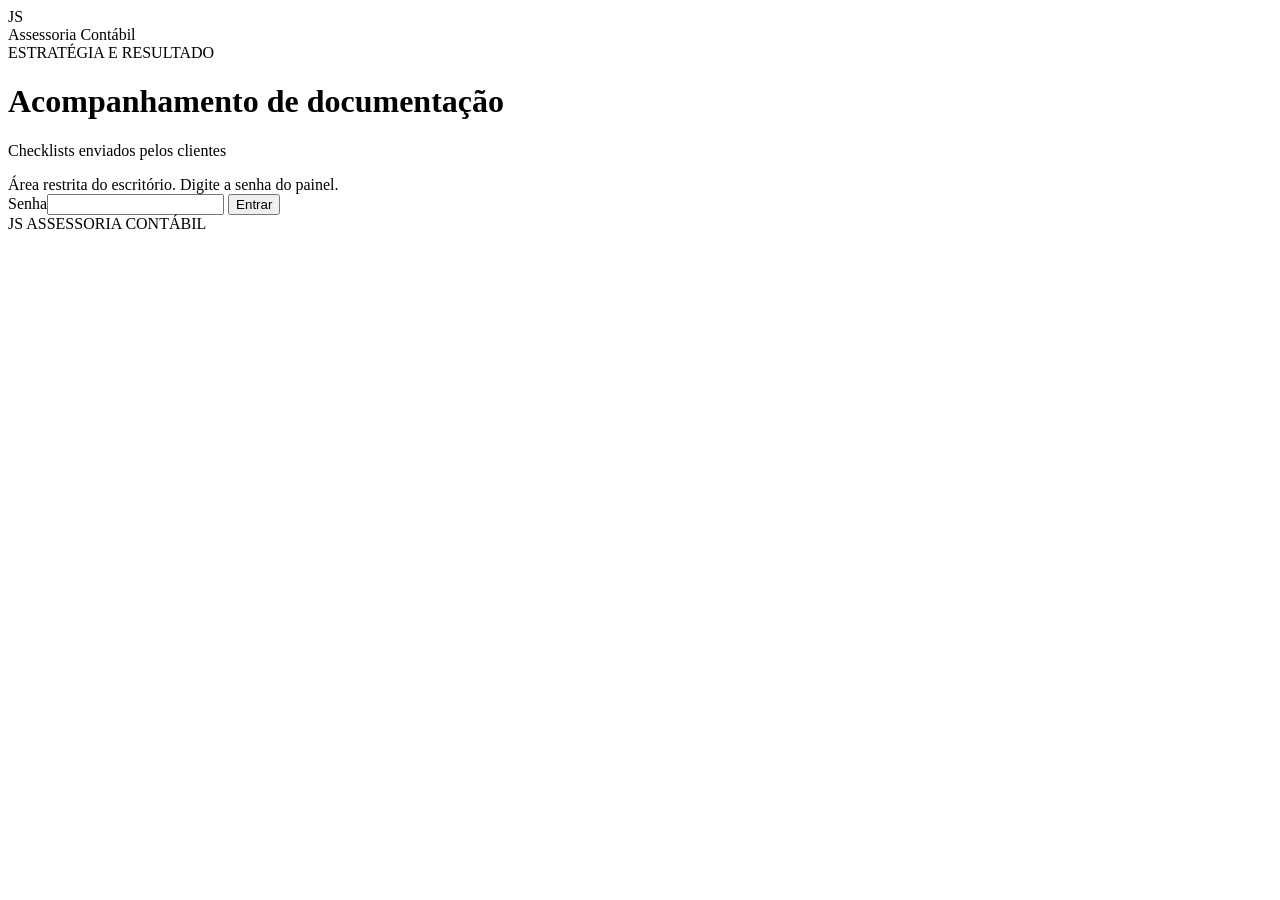
==== painel.html @ 1a3b8607 "Atualiza painel.html" ====
<!doctype html>
<html lang="pt-BR">
<head>
<meta charset="utf-8">
<meta name="viewport" content="width=device-width, initial-scale=1, viewport-fit=cover">
<meta name="robots" content="noindex, nofollow">
<title>Acompanhamento | JS Assessoria Contábil</title>
<link rel="stylesheet" href="styles.css">
</head>
<body>
<main>
  <header>
    <div class="brand"><div class="monogram">JS</div><div><div class="brandname">Assessoria Contábil</div><div class="sub">ESTRATÉGIA E RESULTADO</div></div></div>
    <h1>Acompanhamento de documentação</h1>
    <p>Checklists enviados pelos clientes</p>
  </header>

  <form class="content" id="login">
    <div class="note">Área restrita do escritório. Digite a senha do painel.</div>
    <div class="login">
      <label for="senha">Senha<input type="password" id="senha" autocomplete="current-password"></label>
      <button class="primary" type="submit">Entrar</button>
    </div>
    <span class="saved" id="login-msg" aria-live="polite"></span>
  </form>

  <div class="content" id="painel" hidden>
    <div class="stats">
      <div class="stat"><strong id="s-total">0</strong><span>Clientes</span></div>
      <div class="stat"><strong id="s-comp">0</strong><span>Completos</span></div>
      <div class="stat"><strong id="s-pend">0</strong><span>Com pendências</span></div>
    </div>
    <div class="actions">
      <button id="atualizar">Atualizar lista</button>
      <button id="sair">Sair</button>
      <span class="saved" id="painel-msg" aria-live="polite"></span>
    </div>
    <div id="lista" style="display:flex;flex-direction:column;gap:10px"></div>
  </div>

  <footer>JS ASSESSORIA CONTÁBIL</footer>
</main>
<script src="config.js"></script>
<script>
(function () {
  var $ = function (id) { return document.getElementById(id); };
  var TOTAL = ITENS.length;
  var senha = "";
  try { senha = sessionStorage.getItem("js-painel") || ""; } catch (e) {}

  function fmt(ts) { if (!ts) return "—"; var d = new Date(ts); return isNaN(d) ? "—" : d.toLocaleString("pt-BR", { day: "2-digit", month: "2-digit", year: "numeric", hour: "2-digit", minute: "2-digit" }); }
  function copiar(txt, btn) {
    var ok = function () { btn.textContent = "Copiado ✓"; };
    var falha = function () { btn.textContent = "Não foi possível copiar"; };
    try { navigator.clipboard.writeText(txt).then(ok, falha); } catch (e) { falha(); }
  }

  function render(rows) {
    rows.sort(function (a, b) { return (b.atualizadoEm || 0) - (a.atualizadoEm || 0); });
    $("s-total").textContent = rows.length;
    var comp = rows.filter(function (r) { return Number(r.marcados) >= TOTAL; }).length;
    $("s-comp").textContent = comp; $("s-pend").textContent = rows.length - comp;
    var lista = $("lista"); lista.replaceChildren();
    if (!rows.length) { lista.append(h("div", { "class": "empty", text: "Nenhum cliente enviou o checklist ainda." })); return; }
    rows.forEach(function (d) {
      var itens = d.itens || {};
      var n = Number(d.marcados) || 0;
      var chip = n >= TOTAL ? h("span", { "class": "chip ok", text: "Completo" }) : h("span", { "class": "chip warn", text: "Faltam " + (TOTAL - n) });
      var bar = h("div", { "class": "track" }, h("div", { "class": "bar" })); bar.firstChild.style.width = Math.min(100, 100 * n / TOTAL) + "%";
      var sum = h("summary", {}, h("span", { "class": "cname", text: d.empresa || "Empresa não informada" }), chip,
        h("div", { "class": "cmeta" }, h("span", { text: n + " de " + TOTAL }), bar, h("span", { text: "Atualizado " + fmt(d.atualizadoEm) })));
      var det = h("div", { "class": "detail" });
      det.append(h("div", { style: "font-size:13px;color:var(--muted)", text: "Responsável: " + (d.responsavel || "—") + " · Primeiro envio: " + fmt(d.criadoEm) }));
      SECOES.forEach(function (s) {
        var ul = h("ul");
        ITENS.filter(function (i) { return i.s === s[0]; }).forEach(function (i) {
          var y = !!itens[i.id];
          ul.append(h("li", { "class": y ? "y" : "n" }, h("span", { "class": "m", text: y ? "✓" : "✕" }), h("span", { text: i.t })));
        });
        det.append(h("h3", { text: s[0] }), ul);
      });
      if (d.observacoes) det.append(h("h3", { text: "Observações" }), h("div", { "class": "obsbox", text: String(d.observacoes) }));
      var pend = ITENS.filter(function (i) { return !itens[i.id]; }).map(function (i) { return "• " + i.t; });
      var acoes = h("div", { "class": "actions" });
      if (pend.length) {
        var bc = h("button", { type: "button", text: "Copiar pendências" });
        bc.onclick = function () { copiar("Olá! Para concluirmos o cadastro da " + (d.empresa || "sua empresa") + ", ainda faltam:\n" + pend.join("\n"), bc); };
        acoes.append(bc);
      }
      var bd = h("button", { type: "button", "class": "danger", text: "Excluir resposta" }); var conf = false;
      bd.onclick = function () {
        if (!conf) { conf = true; bd.textContent = "Clique de novo para excluir"; setTimeout(function () { conf = false; bd.textContent = "Excluir resposta"; }, 4000); return; }
        bd.disabled = true;
        chamarScript({ action: "excluir", senha: senha, id: d.id }).then(function (r) { if (!r.ok) throw 0; carregar(); })
          .catch(function () { bd.disabled = false; bd.textContent = "Não foi possível excluir"; });
      };
      acoes.append(bd); det.append(acoes);
      lista.append(h("details", { "class": "client" }, sum, det));
    });
  }

  function carregar() {
    $("painel-msg").textContent = "Carregando…";
    return chamarScript({ action: "listar", senha: senha }).then(function (r) {
      if (!r.ok) {
        if (r.erro === "senha") { sair(); $("login-msg").textContent = "Senha incorreta."; return; }
        throw new Error(r.erro);
      }
      $("login").hidden = true; $("painel").hidden = false;
      render(r.respostas || []);
      $("painel-msg").textContent = "Atualizado às " + new Date().toLocaleTimeString("pt-BR", { hour: "2-digit", minute: "2-digit" });
    }).catch(function (e) {
      var t = e.message === "config" ? "Falta configurar o link do Apps Script no arquivo config.js." : "Não foi possível carregar. Verifique a internet e tente de novo.";
      $("painel-msg").textContent = t; $("login-msg").textContent = t;
    });
  }
  function sair() { senha = ""; try { sessionStorage.removeItem("js-painel"); } catch (e) {} $("painel").hidden = true; $("login").hidden = false; $("senha").value = ""; }

  $("login").addEventListener("submit", function (ev) {
    ev.preventDefault(); senha = $("senha").value; if (!senha) return;
    try { sessionStorage.setItem("js-painel", senha); } catch (e) {}
    $("login-msg").textContent = "Verificando…"; carregar();
  });
  $("atualizar").onclick = carregar;
  $("sair").onclick = sair;
  if (senha) carregar();
})();
</script>
</body>
</html>
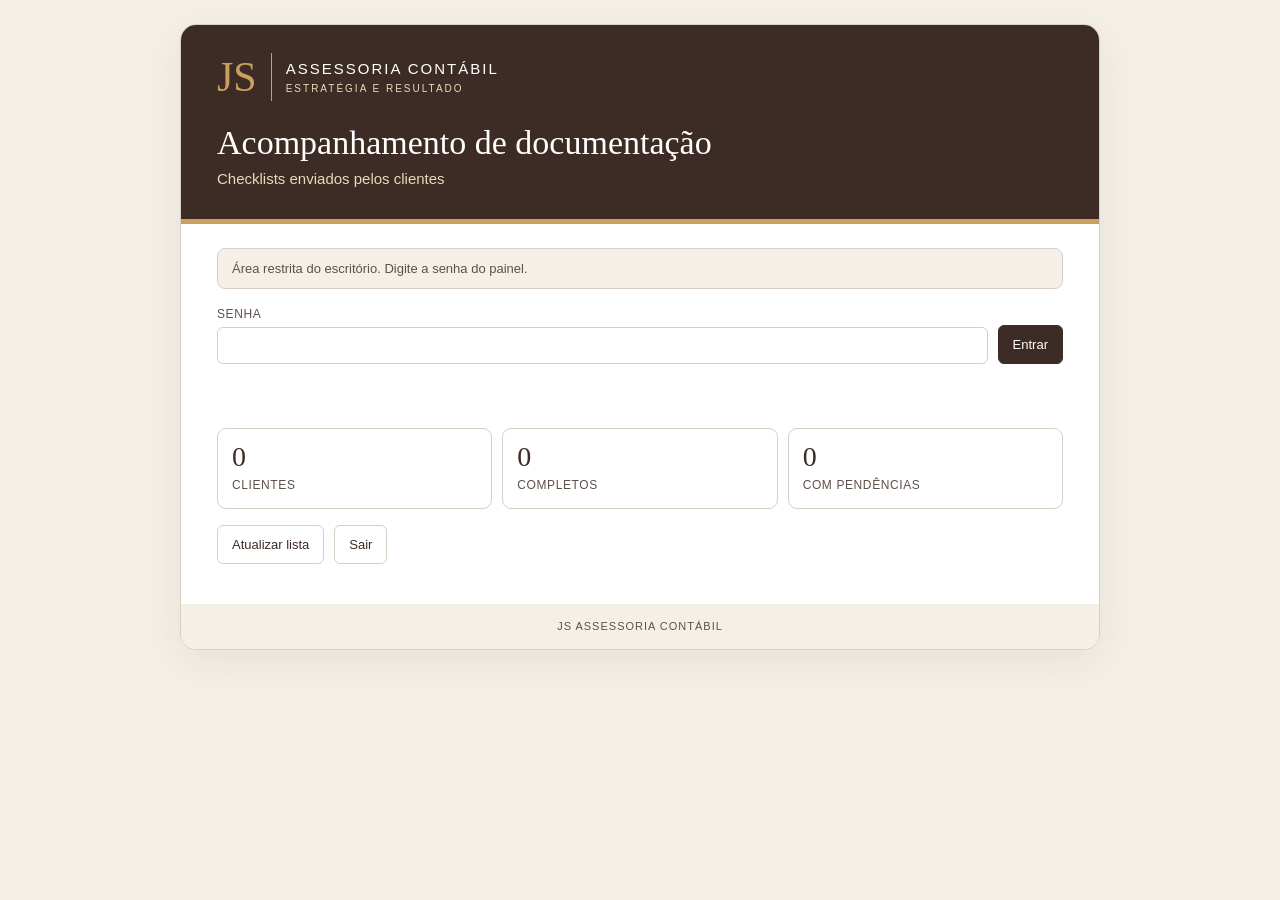
==== commit 3f26de9d: "Atualiza painel.html" ====
--- a/painel.html
+++ b/painel.html
@@ -5,7 +5,7 @@
 <meta name="viewport" content="width=device-width, initial-scale=1, viewport-fit=cover">
 <meta name="robots" content="noindex, nofollow">
 <title>Acompanhamento | JS Assessoria Contábil</title>
-<link rel="stylesheet" href="styles.css">
+<link rel="stylesheet" href="styles.css?v=2">
 </head>
 <body>
 <main>
@@ -106,7 +106,7 @@
         if (r.erro === "senha") { sair(); $("login-msg").textContent = "Senha incorreta."; return; }
         throw new Error(r.erro);
       }
-      $("login").hidden = true; $("painel").hidden = false;
+      $("login").hidden = true; $("painel").hidden = false; $("login-msg").textContent = "";
       render(r.respostas || []);
       $("painel-msg").textContent = "Atualizado às " + new Date().toLocaleTimeString("pt-BR", { hour: "2-digit", minute: "2-digit" });
     }).catch(function (e) {
--- a/styles.css
+++ b/styles.css
@@ -0,0 +1,76 @@
+:root{
+  --brown:#3D2C25;--gold:#C9A15E;--gold-ink:#7E5E2B;--bar:#9A733A;
+  --bg:#F4EFE7;--surface:#FFFFFF;--soft:#F4EFE7;--fg:#3D2C25;--muted:#5E504A;--line:#D9CFC4;--line-soft:#F0EBE5;
+  --head-bg:#3D2C25;--head-fg:#FFFFFF;--head-sub:#EBD9B8;
+  --ok:#2F6B45;--ok-bg:#E4F0E7;--warn:#8A5A12;--warn-bg:#F7EBD3;--danger:#9B2C2C;
+  --serif:Georgia,"Times New Roman",serif;--sans:Arial,Helvetica,sans-serif;
+  color-scheme:light;
+}
+*{box-sizing:border-box}
+html{-webkit-text-size-adjust:100%}
+body{margin:0;background:var(--bg);color:var(--fg);font:15px/1.5 var(--sans);padding:24px max(16px,env(safe-area-inset-right,0px)) 24px max(16px,env(safe-area-inset-left,0px))}
+main{max-width:920px;margin:0 auto;background:var(--surface);border:1px solid var(--line);border-radius:16px;overflow:hidden;box-shadow:0 12px 40px #3d2c2512}
+header{background:var(--head-bg);color:var(--head-fg);padding:28px 36px;border-bottom:5px solid var(--gold)}
+.brand{display:flex;align-items:center;gap:14px}
+.monogram{font:42px var(--serif);color:var(--gold);border-right:1px solid var(--gold);padding-right:14px}
+.brandname{font-size:15px;letter-spacing:2px;text-transform:uppercase}
+.sub{font-size:10px;letter-spacing:2px;color:var(--head-sub)}
+h1{font:34px/1.15 var(--serif);margin:22px 0 6px;text-wrap:balance}
+header p{margin:0;color:var(--head-sub)}
+.content{padding:24px 36px;display:flex;flex-direction:column;gap:16px}
+button{font:inherit;font-size:13px;padding:9px 14px;border:1px solid var(--line);border-radius:6px;background:var(--surface);color:var(--fg);cursor:pointer}
+button:focus-visible,input:focus-visible,textarea:focus-visible,summary:focus-visible{outline:2px solid var(--gold);outline-offset:2px}
+button.primary{background:var(--brown);color:#fff;border-color:var(--brown)}
+button.danger{color:var(--danger);border-color:var(--danger)}
+button:disabled{opacity:.55;cursor:default}
+.note{font-size:13px;color:var(--muted);background:var(--soft);border:1px solid var(--line);border-radius:8px;padding:10px 14px}
+.note.erro{color:var(--danger);border-color:var(--danger)}
+.fields{display:grid;grid-template-columns:1fr 1fr;gap:12px}
+.fields label,.obs label{display:flex;flex-direction:column;gap:4px;font-size:12px;letter-spacing:.6px;text-transform:uppercase;color:var(--muted);min-width:0}
+input[type=text],input[type=password],textarea{font:15px var(--sans);color:var(--fg);background:var(--surface);border:1px solid var(--line);border-radius:6px;padding:9px 11px;text-transform:none;letter-spacing:0;width:100%}
+textarea{min-height:80px;resize:vertical}
+.toolbar{display:flex;align-items:center;gap:12px;flex-wrap:wrap}
+.progress{flex:1;min-width:180px;font-size:13px;color:var(--muted)}
+.track{height:6px;background:var(--soft);border-radius:9px;margin-top:6px;overflow:hidden}
+.bar{height:100%;background:var(--bar);width:0;transition:width .2s}
+.saved{font-size:12px;color:var(--muted)}
+section{border:1px solid var(--line);border-radius:9px;overflow:hidden}
+h2{font-size:15px;margin:0;padding:10px 14px;background:var(--soft);display:flex;align-items:center;gap:12px}
+h2 b{color:var(--gold-ink);font-size:12px;letter-spacing:1px}
+.item{display:flex;gap:11px;align-items:flex-start;padding:8px 14px;border-top:1px solid var(--line-soft);cursor:pointer}
+.item input{appearance:none;-webkit-appearance:none;width:16px;height:16px;flex:none;margin:3px 0 0;border:1px solid var(--bar);border-radius:3px;display:grid;place-content:center;background:var(--surface);cursor:pointer}
+.item input:checked{background:var(--brown);border-color:var(--brown)}
+.item input:checked:after{content:'✓';color:#fff;font-size:12px}
+.item input:checked+span{color:var(--muted);text-decoration:line-through}
+.actions{display:flex;gap:10px;flex-wrap:wrap;align-items:center}
+.chip{display:inline-block;font-size:11px;letter-spacing:.6px;text-transform:uppercase;padding:3px 8px;border-radius:99px;font-weight:bold;white-space:nowrap}
+.chip.ok{background:var(--ok-bg);color:var(--ok)}
+.chip.warn{background:var(--warn-bg);color:var(--warn)}
+.stats{display:grid;grid-template-columns:repeat(3,1fr);gap:10px}
+.stat{border:1px solid var(--line);border-radius:9px;padding:12px 14px}
+.stat strong{display:block;font:28px var(--serif);font-variant-numeric:tabular-nums}
+.stat span{font-size:12px;color:var(--muted);text-transform:uppercase;letter-spacing:.6px}
+.client{border:1px solid var(--line);border-radius:9px;overflow:hidden}
+.client summary{list-style:none;cursor:pointer;padding:12px 14px;display:grid;grid-template-columns:1fr auto;gap:6px 12px;align-items:center}
+.client summary::-webkit-details-marker{display:none}
+.client[open] summary{background:var(--soft)}
+.cname{font-weight:bold;min-width:0;overflow-wrap:anywhere}
+.cmeta{font-size:12px;color:var(--muted);grid-column:1/-1;display:flex;gap:12px;flex-wrap:wrap;align-items:center;font-variant-numeric:tabular-nums}
+.cmeta .track{flex:1;min-width:120px;margin:0}
+.detail{padding:6px 14px 14px;display:flex;flex-direction:column;gap:10px}
+.detail h3{font-size:13px;margin:8px 0 2px;color:var(--gold-ink);letter-spacing:.5px}
+.detail ul{margin:0;padding:0;list-style:none;display:flex;flex-direction:column;gap:3px;font-size:14px}
+.detail li{display:flex;gap:8px}
+.detail li .m{flex:none;width:16px;font-weight:bold}
+.detail li.y .m{color:var(--ok)}
+.detail li.n{color:var(--muted)}
+.detail li.n .m{color:var(--danger)}
+.obsbox{white-space:pre-wrap;font-size:14px;background:var(--soft);border-radius:6px;padding:8px 10px;overflow-wrap:anywhere}
+.empty{text-align:center;color:var(--muted);padding:30px 10px;border:1px dashed var(--line);border-radius:9px}
+.login{display:flex;gap:10px;flex-wrap:wrap;align-items:flex-end}
+.login label{flex:1;min-width:200px;display:flex;flex-direction:column;gap:4px;font-size:12px;letter-spacing:.6px;text-transform:uppercase;color:var(--muted)}
+.done{text-align:center;padding:30px 10px;display:flex;flex-direction:column;gap:8px;align-items:center}
+.done strong{font:24px var(--serif)}
+footer{padding:14px 36px;background:var(--soft);color:var(--muted);font-size:11px;letter-spacing:1px;text-align:center}
+@media(max-width:600px){header,.content{padding:20px}h1{font-size:28px}.fields{grid-template-columns:1fr}.stat strong{font-size:22px}footer{padding:14px 20px}}
+@media(prefers-reduced-motion:reduce){.bar{transition:none}}
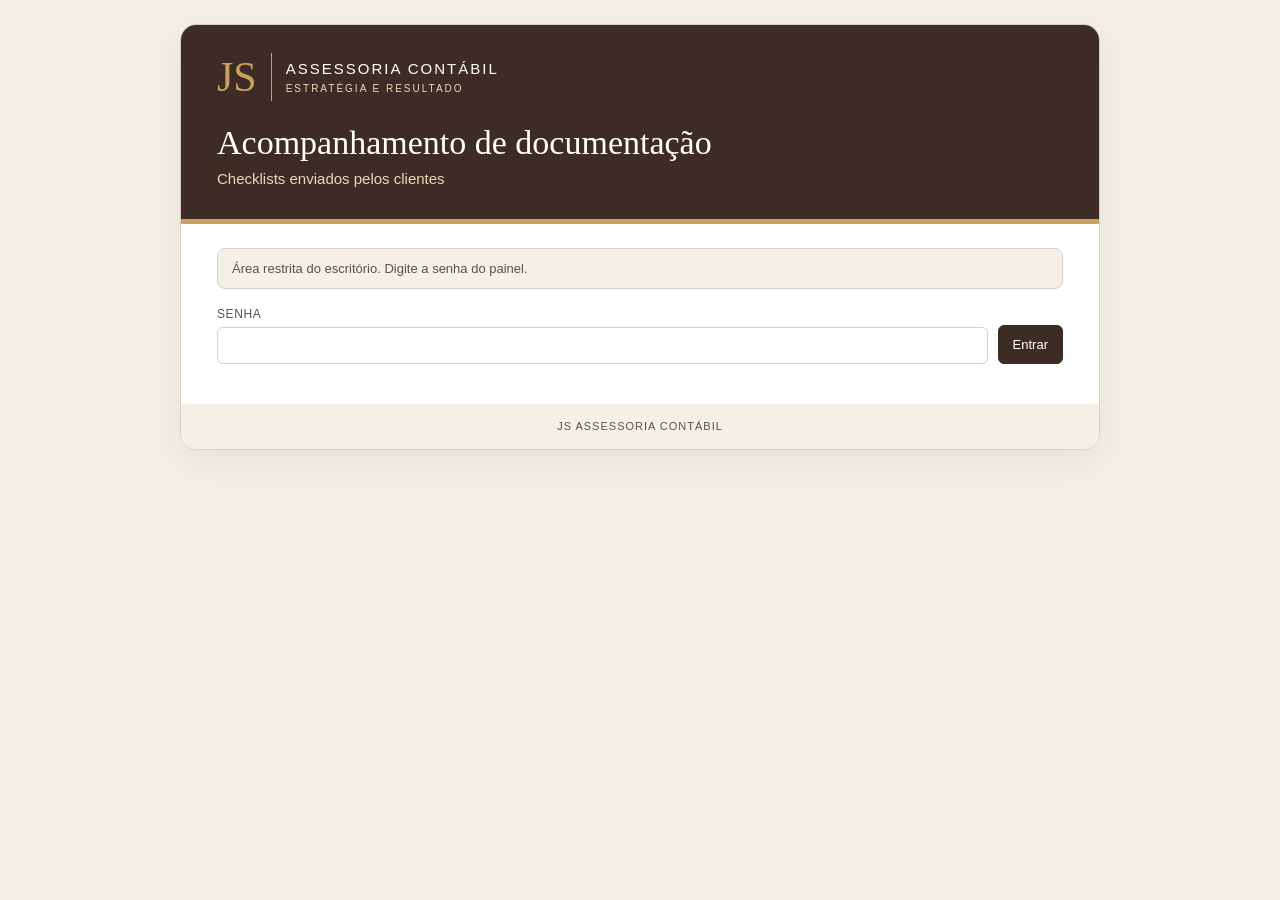
==== commit 72b1e06b: "Atualiza painel.html" ====
--- a/painel.html
+++ b/painel.html
@@ -6,6 +6,7 @@
 <meta name="robots" content="noindex, nofollow">
 <title>Acompanhamento | JS Assessoria Contábil</title>
 <link rel="stylesheet" href="styles.css?v=2">
+<style>[hidden]{display:none!important}</style>
 </head>
 <body>
 <main>
@@ -106,7 +107,7 @@
         if (r.erro === "senha") { sair(); $("login-msg").textContent = "Senha incorreta."; return; }
         throw new Error(r.erro);
       }
-      $("login").hidden = true; $("painel").hidden = false; $("login-msg").textContent = "";
+      $("login").hidden = true; $("login").style.display = "none"; $("painel").hidden = false; $("painel").style.display = ""; $("login-msg").textContent = "";
       render(r.respostas || []);
       $("painel-msg").textContent = "Atualizado às " + new Date().toLocaleTimeString("pt-BR", { hour: "2-digit", minute: "2-digit" });
     }).catch(function (e) {
@@ -114,7 +115,8 @@
       $("painel-msg").textContent = t; $("login-msg").textContent = t;
     });
   }
-  function sair() { senha = ""; try { sessionStorage.removeItem("js-painel"); } catch (e) {} $("painel").hidden = true; $("login").hidden = false; $("senha").value = ""; }
+  function sair() { senha = ""; try { sessionStorage.removeItem("js-painel"); } catch (e) {} $("painel").hidden = true; $("painel").style.display = "none"; $("login").hidden = false; $("login").style.display = ""; $("senha").value = ""; }
+  $("painel").style.display = "none";
 
   $("login").addEventListener("submit", function (ev) {
     ev.preventDefault(); senha = $("senha").value; if (!senha) return;
--- a/styles.css
+++ b/styles.css
@@ -7,6 +7,7 @@
   color-scheme:light;
 }
 *{box-sizing:border-box}
+[hidden]{display:none!important}
 html{-webkit-text-size-adjust:100%}
 body{margin:0;background:var(--bg);color:var(--fg);font:15px/1.5 var(--sans);padding:24px max(16px,env(safe-area-inset-right,0px)) 24px max(16px,env(safe-area-inset-left,0px))}
 main{max-width:920px;margin:0 auto;background:var(--surface);border:1px solid var(--line);border-radius:16px;overflow:hidden;box-shadow:0 12px 40px #3d2c2512}
